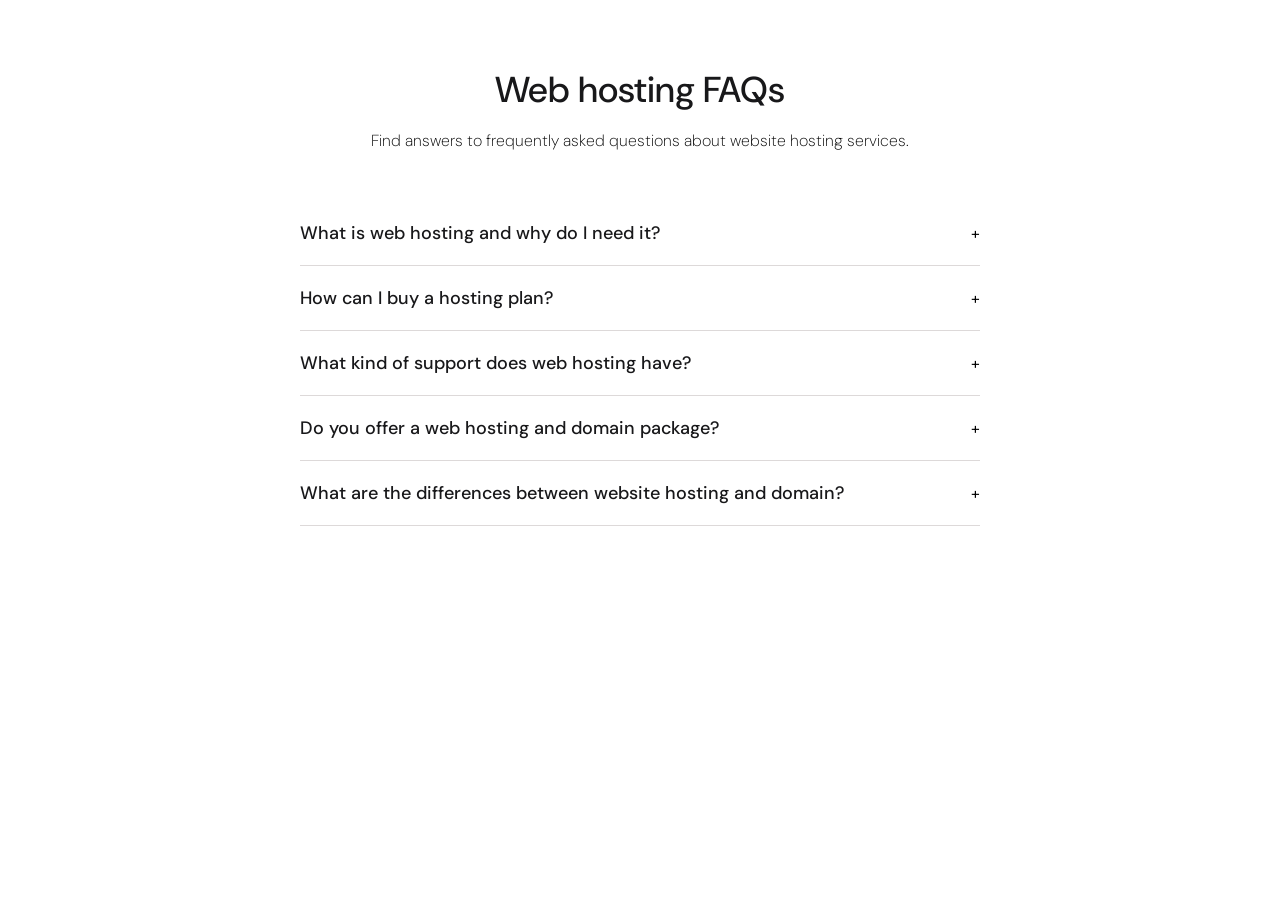
==== Practica 2/index.html @ b02fb022 "Primera version de las practicas" ====
<!DOCTYPE html>
<html lang="en">
<head>
    <meta charset="UTF-8">
    <meta name="viewport" content="width=device-width, initial-scale=1.0">
    <title>Practica 2</title>
    <link rel="stylesheet" href="./CSS/style.css">
</head>
<body>
    <div class="clase_1">
         <h2>Web hosting FAQs</h2>
        <span >Find answers to frequently asked questions about website hosting services.</span>
        <div class="clase_1">
            <div class="clase_2">
                <h3>What is web hosting and why do I need it?</h3>
                <p>+</p>
            </div>
            <div class="clase_2">
                <h3>How can I buy a hosting plan?</h3>
                <p>+</p>
            </div>
            <div class="clase_2">
                <h3>What kind of support does web hosting have?</h3>
                <p>+</p>
            </div>
            <div class="clase_2">
                <h3>Do you offer a web hosting and domain package?</h3>
                <p>+</p>
            </div>
            <div class="clase_2">
                <h3>What are the differences between website hosting and domain?</h3>
                <p>+</p>
            </div>

        </div>
    </div>
   
    
</body>
</html>
---- Practica 2/CSS/style.css ----
@import url('https://fonts.googleapis.com/css2?family=DM+Sans:ital,opsz,wght@0,9..40,100..1000;1,9..40,100..1000&display=swap');
:root{
    --color_fuente_principal:#18181A;
    --color_fuente_secundario:#000000;
    --color-linea:#ddd9d9;
}

*{
    font-family: 'DM Sans',sans-serif;
    box-sizing: border-box;
    padding: 0;
    margin: 0;
}

h2{
    font-size: 36px;
    color: var(--color_fuente_principal);
    margin:20px;
    font-weight: 500;
    line-height:40px
    
    
}
body{
   margin: 50px 300px;
}

span{
    font-size: 16px;
    color: var(--color_fuente_secundario);
    font-weight: 200;
    margin-bottom: 50px;
}

h3{
    font-size: 18px;
    color: var(--color_fuente_principal);
    font-weight: 500;
}

.clase_1{
    display: flex;
    flex-direction: column;
    justify-content: center;
    align-items: center;
    width: 100%;



}
.clase_2{
    display: flex;
    flex-direction: row;
    width: 100%;
    justify-content: space-between;
    align-items: center;
    border-bottom: var(--color-linea) solid 1px;
    padding: 20px 0px;
}
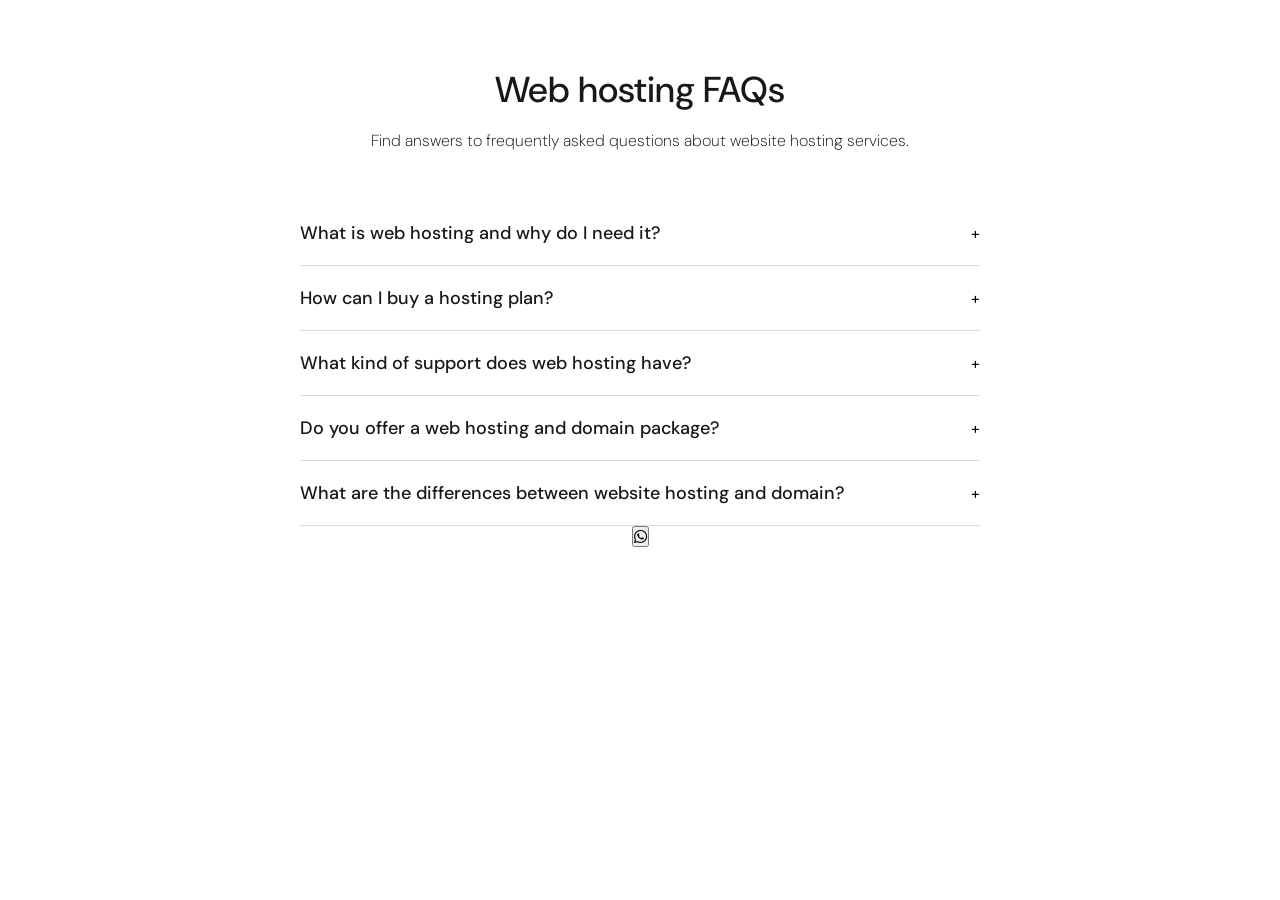
==== commit 347d363d: "'otro'" ====
--- a/Practica 2/index.html
+++ b/Practica 2/index.html
@@ -31,6 +31,9 @@
                 <h3>What are the differences between website hosting and domain?</h3>
                 <p>+</p>
             </div>
+            <button>
+                <i class="bi bi-whatsapp"></i>
+            </button>
 
         </div>
     </div>
